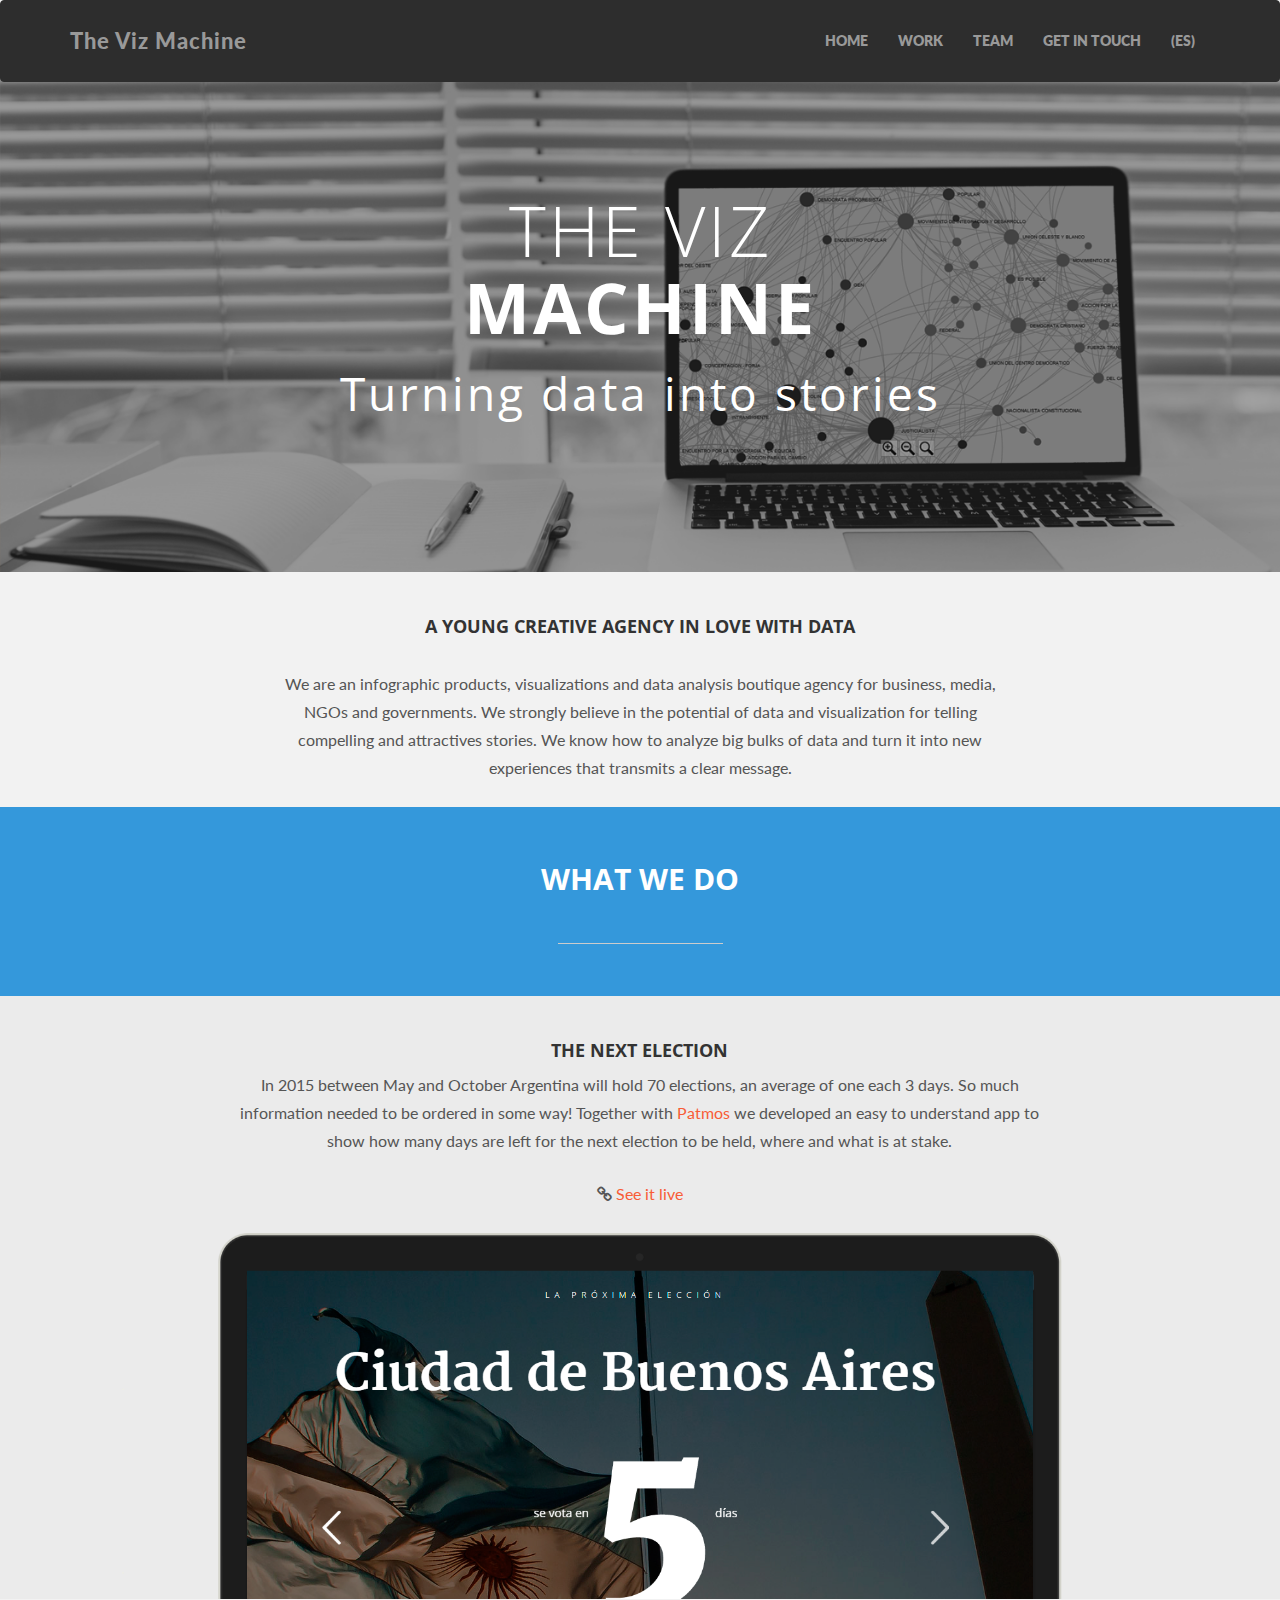
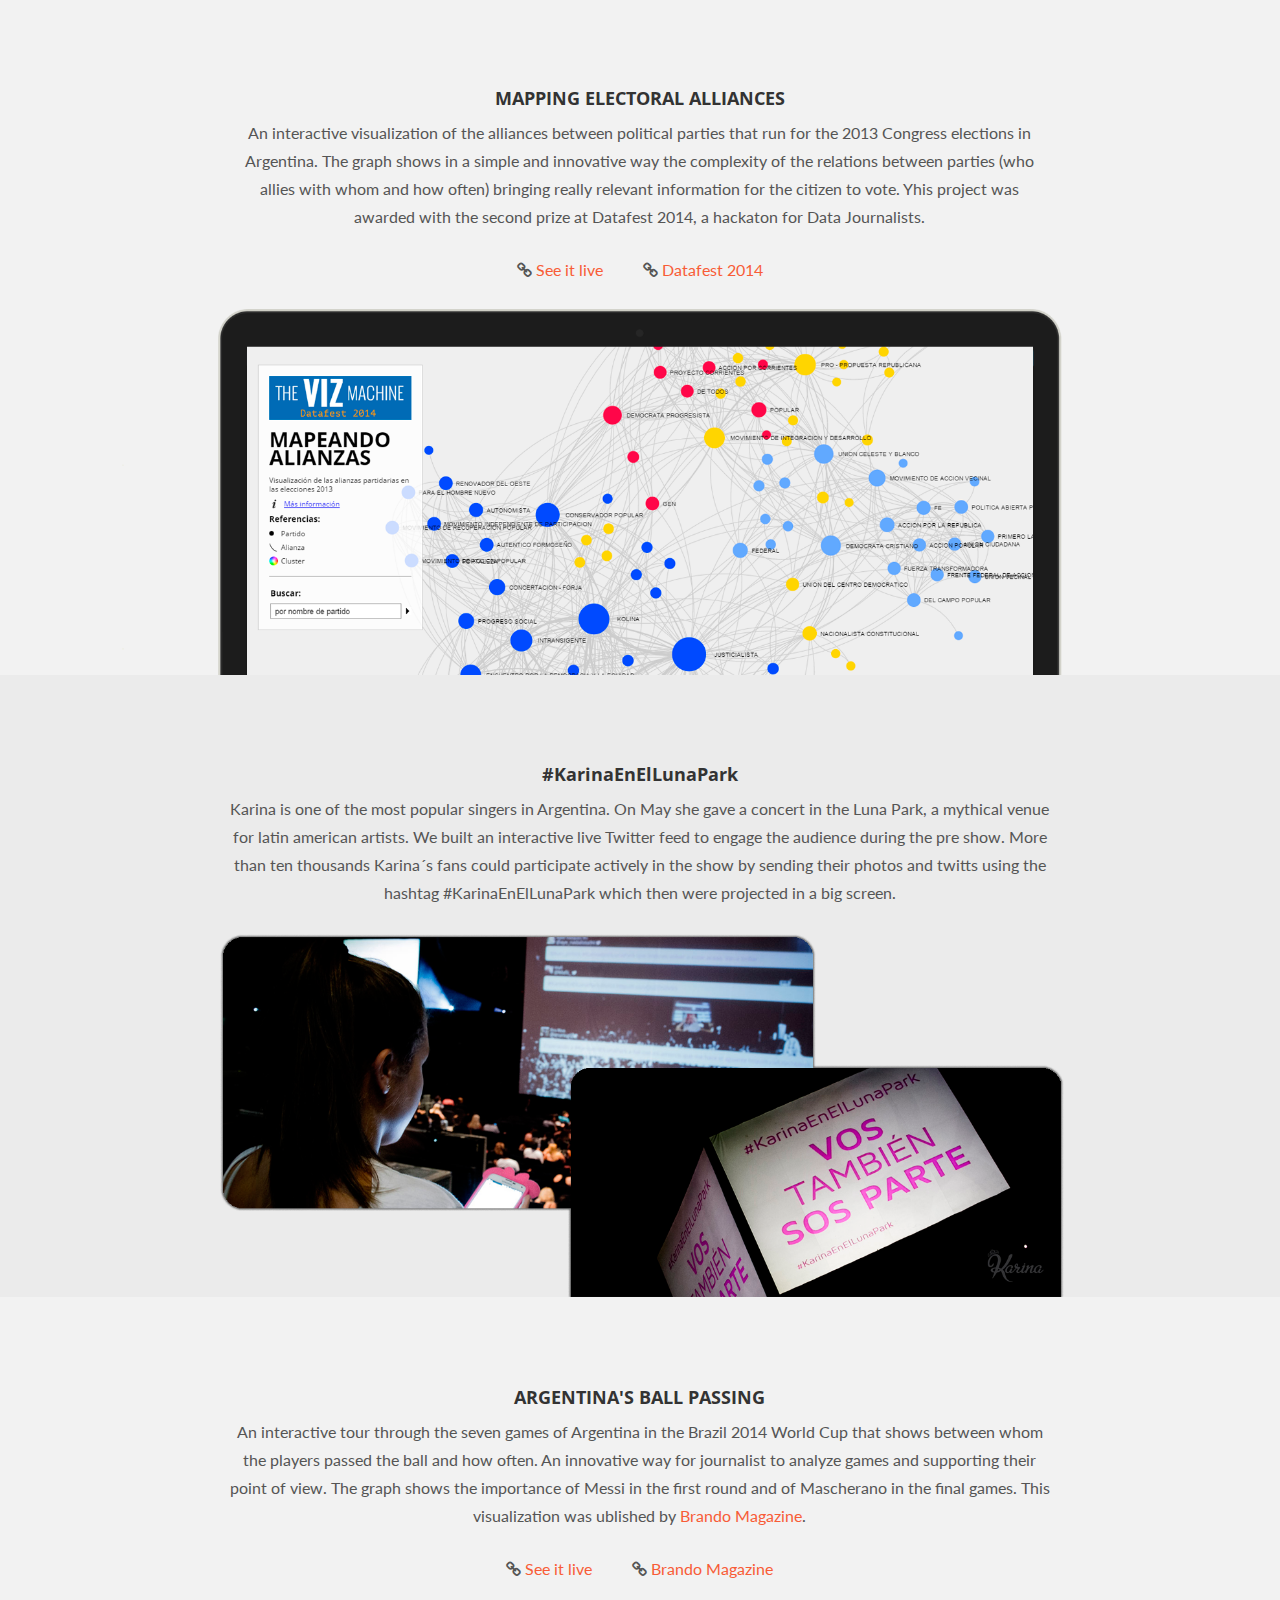
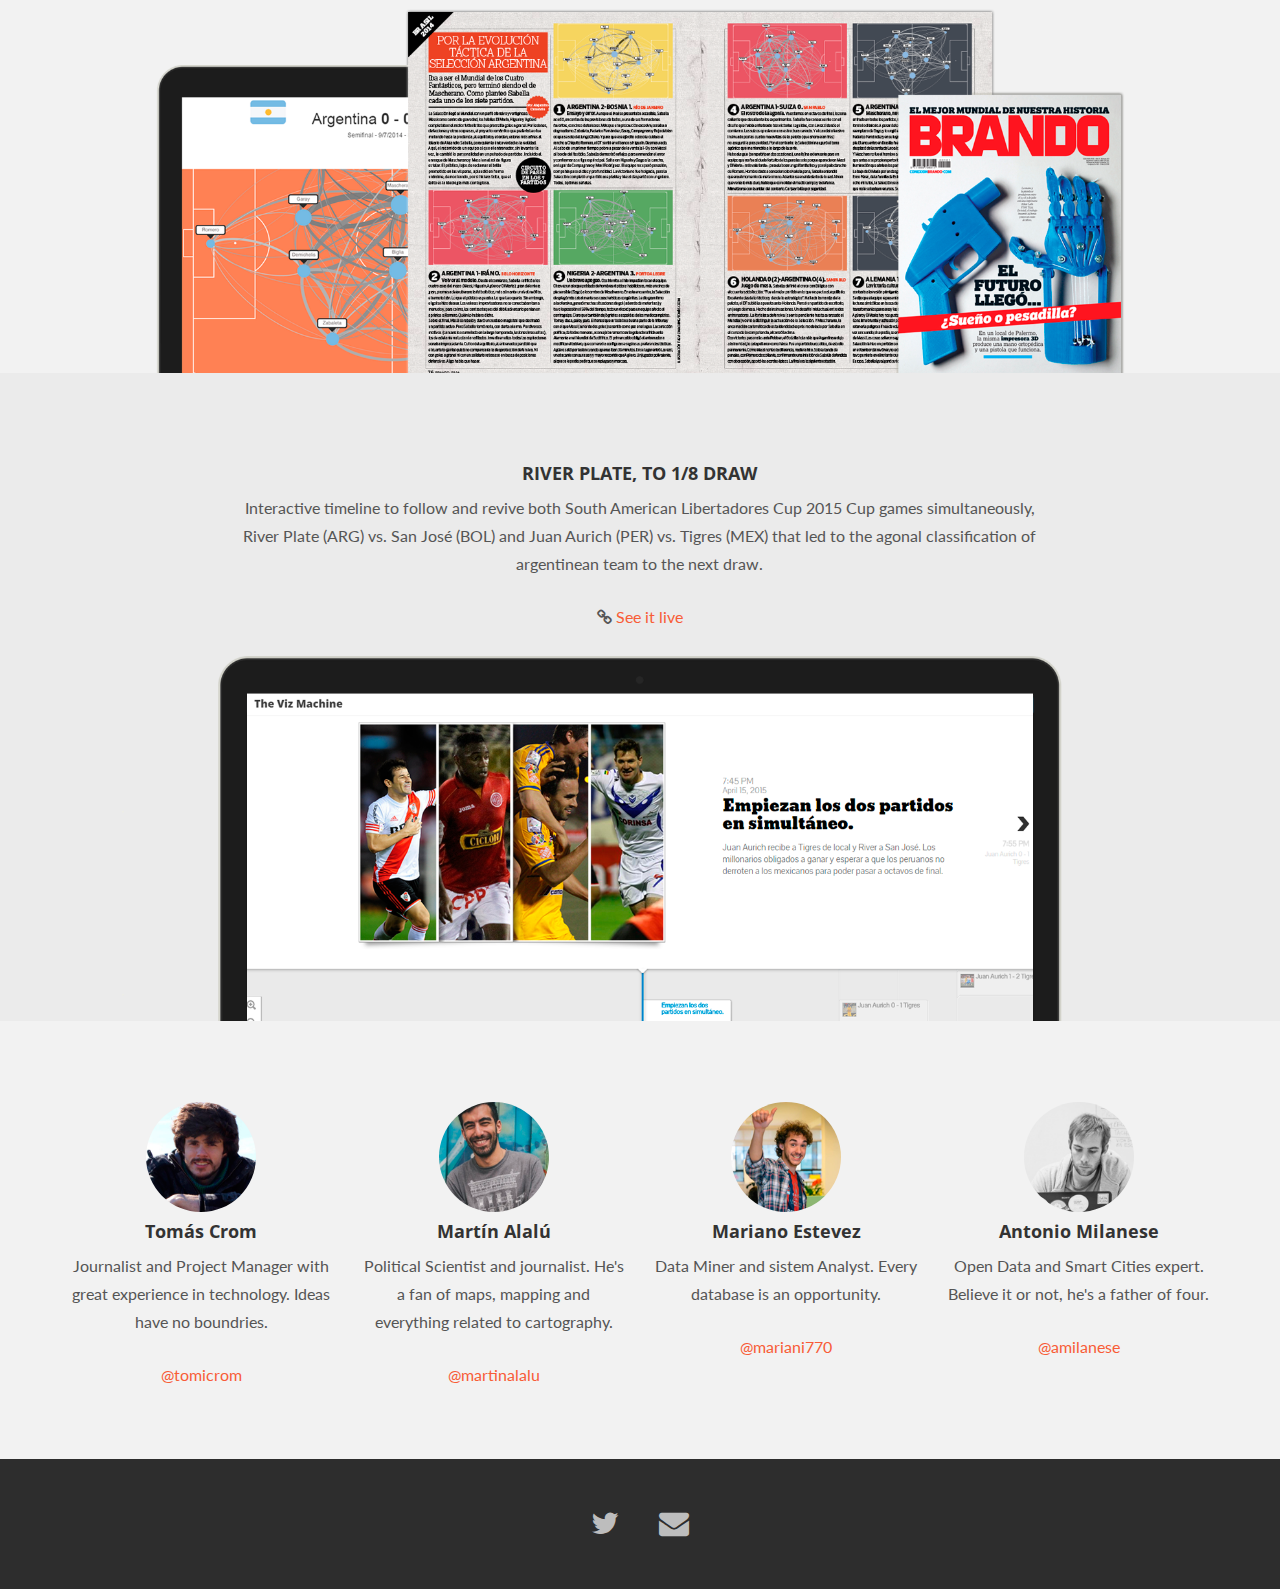
==== index.html @ dc4f29b6 "first commit" ====
<!DOCTYPE html>
<html lang="en">
  <head>
    <meta charset="utf-8">
    <meta http-equiv="X-UA-Compatible" content="IE=edge">
    <meta name="viewport" content="width=deveta ice-width, initial-scale=1.0">
    <link rel="shortcut icon" href="assets/ico/favicon.png">

      <meta name="description" content="We are an infographic products, visualizations and data analysis boutique agency for business, media, NGOs and governments. " />
      <meta name="keywords" content="data, visualization, d3, app, web, open data, infographics, analytics" />
      <meta name="robots" content="INDEX, FOLLOW" />
      <meta name="author" content="The Viz Machine" />
      <meta name="geo.region" content="AR" />



      <!-- Facebook Stuff -->
      <meta property="og:type" content="website" />
      <meta property="og:site_name" content="The Viz Machine" />
      <meta property="og:title" content="The Viz Machine - Turning data into stories" />
      <meta property="og:description" content="We are an infographic products, visualizations and data analysis boutique agency for business, media, NGOs and governments. " />
      <meta property="og:image" content="http://i.imgur.com/usTSU2f.png" />
      <meta property="og:url" content="http://thevizmachine.github.io" />

      
      <!-- Twitter Stuff -->
      <meta property="twitter:card" content="summary_large_image" />
      <meta property="twitter:site" content="@thevizmachine" />
      <meta property="twitter:title" content="The Viz Machine - Turning data into stories" />
      <meta property="twitter:description" content="We are an infographic products, visualizations and data analysis boutique agency for business, media, NGOs and governments." />
      <meta property="twitter:image" content="http://i.imgur.com/MyUVtTA.png" />
      <meta property="twitter:url" content="http://thevizmachine.github.io" />



    <title>The Viz Machine - Turning data into stories</title>

    <!-- Bootstrap core CSS -->
    <link href="assets/css/bootstrap.css" rel="stylesheet">
    <link href="assets/css/font-awesome.min.css" rel="stylesheet">

    <!-- Custom styles for this template -->
    <link href="assets/css/main.css" rel="stylesheet">



    <!-- HTML5 shim and Respond.js IE8 support of HTML5 elements and media queries -->
    <!--[if lt IE 9]>
      <script src="https://oss.maxcdn.com/libs/html5shiv/3.7.0/html5shiv.js"></script>
      <script src="https://oss.maxcdn.com/libs/respond.js/1.3.0/respond.min.js"></script>
    <![endif]-->
  </head>

  <body data-spy="scroll" data-target=".navbar" style="
    margin-top: 0px;
">

    <!-- Fixed navbar -->
    <div id="navbar"class="navbar navbar-inverse" role="navigation" style="
    margin-bottom: 0px;
">
      <div class="container">
        <div class="navbar-header">
          <button type="button" class="navbar-toggle" data-toggle="collapse" data-target=".navbar-collapse">
            <span class="icon-bar"></span>
            <span class="icon-bar"></span>
            <span class="icon-bar"></span>
          </button>
          <a class="navbar-brand" href="#">The Viz Machine</a>
        </div>
        <div class="navbar-collapse collapse">
          <ul class="nav navbar-nav navbar-right">
            <li><a class="anchorLink" href="#top">HOME</a></li>
            <li><a class="anchorLink" href="#work">WORK</a></li>
            <li><a class="anchorLink" href="#team">TEAM</a></li>
            <li><a href="#" data-toggle="modal" data-target="#myModal">GET IN TOUCH</a></li>
            <li><a href="es.html">(ES)</a></li>
           </ul>
        </div><!--/.nav-collapse -->
      </div>
    </div>

	<div id="top">
	<div id="headerwrap">
		<div class="container">
			<div class="row centered">
				<div class="col-lg-8 col-lg-offset-2">
				<h1>THE VIZ <br><b>MACHINE</b><br>
				<small>Turning data into stories</small></h1>
				</div>
			</div><!-- row -->
		</div><!-- container -->
	</div><!-- headerwrap -->
	</div>
	
		<div class="container w">
			<div class="row centered">
				<div class="col-lg-8 col-lg-offset-2">
					<h4>A YOUNG CREATIVE AGENCY IN LOVE WITH DATA</h4> <br>
					<p>We are an infographic products, visualizations and data analysis boutique agency for business, media, NGOs and governments. We strongly believe in the potential of data and visualization for telling compelling and attractives stories. We know how to analyze big bulks of data and turn it into new experiences that transmits a clear message.</p>
				</div>
			</div><!-- row -->
		</div><!-- container -->
	
	<div id="work">
		<div id="blue">
				<div class="container">
					<div class="row centered">
						<div class="col-lg-8 col-lg-offset-2">
							<h2 id="whitetitle">WHAT WE DO</h2><br>
						</div>
						<div class="col-lg-2 col-lg-offset-5">
							<hr>
							
						</div>

					</div><!-- row -->
				</div><!-- container -->
			
			</div>

	<!-- FEATURE SECTION -->

	<div class="container wb2">
		<div class="row centered">

		

		
			<div class="col-lg-8 col-lg-offset-2">
				<h4>THE NEXT ELECTION</h4>
				<p>In 2015 between May and October Argentina will hold 70 elections, an average of one each 3 days. So much information needed to be ordered in some way! Together with <a href="http://patmos.io">Patmos</a> we developed an easy to understand app to show how many days are left for the next election to be held, where and what is at stake.</p>
			<p><i class="fa fa-link"></i> <a href="http://laproximaeleccion.com/">See it live</a></p>

			</div>
			<div class="col-lg-2"></div>
			<div class="col-lg-10 col-lg-offset-1">
				<img class="img-responsive" src="assets/img/lpe.png" alt="">
			</div>
		</div><!-- row -->
	</div><!-- container -->


	<!-- FEATURE SECTION -->
	<div class="container wb1">
		<div class="row centered">
			<br><br>
			<div class="col-lg-8 col-lg-offset-2">
				<h4>MAPPING ELECTORAL ALLIANCES</h4>
				<p>An interactive visualization of the alliances between political parties that run for the 2013 Congress elections in Argentina. The graph shows in a simple and innovative way the complexity of the relations between parties (who allies with whom and how often) bringing really relevant information for the citizen to vote. Yhis project was awarded with the second prize at Datafest 2014, a hackaton for Data Journalists.</p>
			<p><i class="fa fa-link"></i> <a href="http://thevizmachine.github.io/mapeandoalianzas/">See it live</a>&nbsp;&nbsp;&nbsp;&nbsp;&nbsp;&nbsp;&nbsp;&nbsp;&nbsp; <i class="fa fa-link"></i> <a href="http://blogs.lanacion.com.ar/datafest/2014/12/19/ganadores-del-concurso-datafest/">Datafest 2014</a></p>

			</div>
			<div class="col-lg-2"></div>
			<div class="col-lg-10 col-lg-offset-1">
				<img class="img-responsive" src="assets/img/alianzas.png" alt="">
			</div>
		</div><!-- row -->
	</div><!-- container -->

		<!-- FEATURE SECTION -->
	<div class="container wb2">
		<div class="row centered">
			<br><br>
			<div class="col-lg-8 col-lg-offset-2">
				<h4>#KarinaEnElLunaPark</h4>
				<p>Karina is one of the most popular singers in Argentina. On May she gave a concert in the Luna Park, a mythical venue for latin american artists. We built an interactive live Twitter feed to engage the audience during the pre show. More than ten thousands Karina´s fans could participate actively in the show by sending their photos and twitts using the hashtag #KarinaEnElLunaPark which then were projected in a big screen.</p>

			</div>
			<div class="col-lg-2"></div>
			<div class="col-lg-10 col-lg-offset-1">
				<img class="img-responsive" src="assets/img/karina.png" alt="">
			</div>
		</div><!-- row -->
	</div><!-- container -->

		<!-- FEATURE SECTION -->
	<div class="container wb1">
		<div class="row centered">
			<br><br>
			<div class="col-lg-8 col-lg-offset-2">
				<h4>ARGENTINA'S BALL PASSING</h4>
				<p>An interactive tour through the seven games of Argentina in the Brazil 2014 World Cup that shows between whom the players passed the ball and how often. An innovative way for journalist to analyze games and supporting their point of view. The graph shows the importance of Messi in the first round and of Mascherano in the final games. This visualization was ublished by <a href="http://www.conexionbrando.com/">Brando Magazine</a>.</p>
			<p><i class="fa fa-link"></i> <a href="http://thevizmachine.github.io/alospasesitos">See it live</a>&nbsp;&nbsp;&nbsp;&nbsp;&nbsp;&nbsp;&nbsp;&nbsp;&nbsp; <i class="fa fa-link"></i> <a href="http://issuu.com/thevizmachine/docs/evoluciontactica">Brando Magazine</a></p>

			</div>
			<div class="col-lg-2"></div>
			<div class="col-lg-10 col-lg-offset-1">
				<img class="img-responsive" src="assets/img/pasesitos.png" alt="">
			</div>
		</div><!-- row -->
	</div><!-- container -->

		<!-- FEATURE SECTION -->
	<div class="container wb2">
		<div class="row centered">
			<br><br>
			<div class="col-lg-8 col-lg-offset-2">
				<h4>RIVER PLATE, TO 1/8 DRAW</h4>
				<p>Interactive timeline to follow and revive both South American Libertadores Cup 2015 Cup games simultaneously, River Plate (ARG) vs. San José (BOL) and Juan Aurich (PER) vs. Tigres (MEX) that led to the agonal classification of argentinean team to the next draw.</p>
			<p><i class="fa fa-link"></i> <a href="http://thevizmachine.github.io/river">See it live</a></p>

			</div>
			<div class="col-lg-2"></div>
			<div class="col-lg-10 col-lg-offset-1">
				<img class="img-responsive" src="assets/img/river.png" alt="">
			</div>
		</div><!-- row -->
	</div><!-- container -->
</div>

	<div id="team" class="container w">
			<div class="row centered">
				<br><br>
				<div class="col-lg-3">
					<img class="img-circle" src="assets/img/tomi.png" width="110" height="110" alt="">
					<h4>Tomás Crom</h4>
					<p>Journalist and Project Manager with great experience in technology. Ideas have no boundries.</p>
					<p><a href="http://twitter.com/tomicrom">@tomicrom</a></p>
				</div><!-- col-lg-3 -->

				<div class="col-lg-3">
					<img class="img-circle" src="assets/img/marto.png" width="110" height="110" alt="">
					<h4>Martín Alalú</h4>
					<p>Political Scientist and journalist. He's a fan of maps, mapping and everything related to cartography.</p>
					<p><a href="http://twitter.com/martinalalu">@martinalalu</a></p>
				</div><!-- col-lg-3 -->

				<div class="col-lg-3">
					<img class="img-circle" src="assets/img/marian.png" width="110" height="110" alt="">
					<h4>Mariano Estevez</h4>
					<p>Data Miner and sistem Analyst. Every database is an opportunity.</p>
					<p><a href="http://twitter.com/mariani770">@mariani770</a></p>
				</div><!-- col-lg-3 -->

				<div class="col-lg-3">
					<img class="img-circle" src="assets/img/tony.png" width="110" height="110" alt="">
					<h4>Antonio Milanese</h4>
					<p>Open Data and Smart Cities expert. Believe it or not, he's a father of four.</p>
					<p><a href="http://twitter.com/amilanese">@amilanese</a></p>
				</div><!-- col-lg-3 -->

			</div><!-- row -->
			<br>
			<br>
		</div><!-- container -->




	
	
	
	
	<!-- FOOTER -->
	<div id="f">
		<div class="container">
			<div class="row centered">
				<a href="http://twitter.com/thevizmachine"><i class="fa fa-twitter"></i></a><a href="#" data-toggle="modal" data-target="#myModal"><i class="fa fa-envelope"></i></a>
		
			</div><!-- row -->
		</div><!-- container -->
	</div><!-- Footer -->



	<!-- MODAL FOR CONTACT -->
	<!-- Modal -->
	<div class="modal fade" id="myModal" tabindex="-1" role="dialog" aria-labelledby="myModalLabel" aria-hidden="true">
	  <div class="modal-dialog">
	    <div class="modal-content">
	      <div class="modal-header">
	        <button type="button" class="close" data-dismiss="modal" aria-hidden="true">&times;</button>
	        <h4 class="modal-title" id="myModalLabel">Hey! We'd love to hear from you.</h4>
	      </div>
	      <div class="modal-body">
		        <div class="row centered">
		        	<p></p>
		        	<div class="row centered">
		        					<h4><a href="mailto:thevizmachine@gmail.com"><i class="fa fa-envelope"></i> thevizmachine@gmail.com</a></h4><br>
		        					<h4><a href="http://twitter.com/thevizmachine"><i class="fa fa-twitter"></i> thevizmachine</a></h4>
		        					
		        			
		        				</div><!-- row -->
		        	
		        </div>
	      </div>
	      <div class="modal-footer">
	        <button type="button" class="btn btn-danger" data-dismiss="modal">Ok</button>
	      </div>
	    </div><!-- /.modal-content -->
	  </div><!-- /.modal-dialog -->
	</div><!-- /.modal -->


    <!-- Bootstrap core JavaScript
    ================================================== -->
    <!-- Placed at the end of the document so the pages load faster -->
    <script src="https://code.jquery.com/jquery-1.10.2.min.js"></script>
    <script src="assets/js/bootstrap.min.js"></script>
 
    <script type="text/javascript">
    $(function () {
      $('[data-toggle="tooltip"]').tooltip()
    })
    </script>
	<script>
	  (function(i,s,o,g,r,a,m){i['GoogleAnalyticsObject']=r;i[r]=i[r]||function(){
	  (i[r].q=i[r].q||[]).push(arguments)},i[r].l=1*new Date();a=s.createElement(o),
	  m=s.getElementsByTagName(o)[0];a.async=1;a.src=g;m.parentNode.insertBefore(a,m)
	  })(window,document,'script','//www.google-analytics.com/analytics.js','ga');

	  ga('create', 'UA-62264370-1', 'auto');
	  ga('send', 'pageview');

	</script>
	<script>$('a').click(function(){
    $('html, body').animate({
        scrollTop: $( $(this).attr('href') ).offset().top
    }, 500);
    return false;
});</script>

  </body>
</html>
---- assets/css/main.css ----
/*
 * Author: Carlos Alvarez
 * URL: http://alvarez.is
 *
 * Project Name: SPOT - Free Bootstrap 3 Theme
 * Version: 1.0
 * URL: http://blacktie.co
 */
 
/* FONTS */
@import url(http://fonts.googleapis.com/css?family=Lato:300,400,700,900);
@import url(http://fonts.googleapis.com/css?family=Open+Sans:400,300,700,800);

/* OVERALL ASPECT */

body {
  background-color: #f2f2f2;
    font-family: "Lato";
    font-weight: 400;
    font-size: 16px;
    color: #555;

    -webkit-font-smoothing: antialiased;
    -webkit-overflow-scrolling: touch;
    
    margin-top: 70px;

  position: relative;

}

/* Titles */
h1, h2, h3, h4, h5, h6 {
    font-family: "Open Sans";
    font-weight: 700;
    color: #333;
}


/* Paragraph & Typographic */
p {
    line-height: 28px;
    margin-bottom: 25px;
}

.centered {
    text-align: center;
}

/* Links */
a {
    color: #f85c37;
    word-wrap: break-word;

    -webkit-transition: color 0.1s ease-in, background 0.1s ease-in;
    -moz-transition: color 0.1s ease-in, background 0.1s ease-in;
    -ms-transition: color 0.1s ease-in, background 0.1s ease-in;
    -o-transition: color 0.1s ease-in, background 0.1s ease-in;
    transition: color 0.1s ease-in, background 0.1s ease-in;
}

a:hover,
a:focus {
    color: #7b7b7b;
    text-decoration: none;
    outline: 0;
}

a:before,
a:after {
    -webkit-transition: color 0.1s ease-in, background 0.1s ease-in;
    -moz-transition: color 0.1s ease-in, background 0.1s ease-in;
    -ms-transition: color 0.1s ease-in, background 0.1s ease-in;
    -o-transition: color 0.1s ease-in, background 0.1s ease-in;
    transition: color 0.1s ease-in, background 0.1s ease-in;
}

 hr {
    display: block;
    height: 1px;
    border: 0;
    border-top: 1px solid #ccc;
    margin: 1em 0;
    padding: 0;
}


.navbar {
	font-weight: 800;
	font-size: 14px;
	padding-top: 15px;
	padding-bottom: 15px;
}

.navbar-inverse {
	background: #2d2d2d;
	border-color: #2d2d2d;
}



.navbar-inverse .navbar-brand {
	color: #999999;
	font-weight: bolder;
	font-size: 22px;
	letter-spacing: 1px;
}

.navbar-inverse .navbar-brand i {
	color: #ff7878;
	font-size: 22px;
	letter-spacing: 1px;
}

/*TILT*/
.tilt {
  -webkit-transition: all 0.5s ease;
     -moz-transition: all 0.5s ease;
       -o-transition: all 0.5s ease;
      -ms-transition: all 0.5s ease;
          transition: all 0.5s ease;
}
 
.tilt:hover {
  -webkit-transform: rotate(-10deg);
     -moz-transform: rotate(-10deg);
       -o-transform: rotate(-10deg);
      -ms-transform: rotate(-10deg);
          transform: rotate(-10deg);
}

/* ==========================================================================
   Wrap Sections
   ========================================================================== */

#headerwrap {
	background: url(../img/header-bg3.png) no-repeat center top;
	margin-top: -10px;
	padding-top:20px;
	text-align:center;
	background-attachment: relative;
	background-position: center center;
	min-height: 500px;
	width: 100%;
	
    -webkit-background-size: 100%;
    -moz-background-size: 100%;
    -o-background-size: 100%;
    background-size: 100%;

    -webkit-background-size: cover;
    -moz-background-size: cover;
    -o-background-size: cover;
    background-size: cover;


}

#headerwrap h1 {
	margin-top: 100px;
	color: white;
	font-size: 70px;
	font-weight: 300;
	letter-spacing: 3px;
}

#headerwrap h2 {
	color: white;
	font-size: 40px;
	font-weight: 700;
	letter-spacing: 2px;
	text-transform: uppercase;
}

/* Dark Grey Wrap */
#dg {
	background: #e0e0e0;
	padding-top: 70px;
	padding-bottom: 70px;
	text-align: center;
}

#dg h4 {
	font-weight: 700;
}

/* Light Grey */
#lg {
	background: #ebebeb;
	padding-top: 70px;
	padding-bottom: 70px;
	text-align: center;
}

#lg h4 {
	font-weight: 700;
}


/* Red Wrap */
#r {
	background: #ff7878;
	padding-top: 35px;
	padding-bottom: 35px;
}

#r h4 {
	color: white;
	font-weight: 700;
}

#r p {
	color: white;
}

/* Blue Wrap */

#blue {
	background: #3498db;
	padding-top: 35px;
	padding-bottom: 35px;
}

#blue h4 {
	color: white;
	font-weight: 700;
}

#blue p {
	color: white;
}



/* Footer Wrap */
#f {
	background: #2d2d2d;
	padding-top: 30px;
	padding-bottom: 30px;
}

#f i {
	color: #bdbdbd;
	font-size: 30px;
	padding: 20px;
}

#f i:hover {
	color: #ff7878;
}

/****** SECTIONS *****/

.w {
	padding-top: 35px;
}

.w h4 {
	font-weight: 700;
}

.w h3 {
    padding-top: 70px;
    font-weight:900;
}

.w i {
	color: #fff;
	font-size: 30px;
}

.wb {
    padding-top: 35px;
    margin-bottom: 0px;
    
}

.wb h4 {
    font-weight: 700;
}

.wb2 {
	padding-top: 35px;
	margin-bottom: 0px;
    background: #ebebeb;
      width: 100%;
}

.wb2 h4 {
	font-weight: 700;
}

.wb1 {
    padding-top: 35px;
    margin-bottom: 0px;
    background: #f2f2f2;
      width: 100%;
}

.wb1 h4 {
    font-weight: 700;
}





.desc {
	padding-top: 35px;
}

.desc h4 {
	font-weight: 700;
}

.desc i {
	color: #ff7878;
	font-size: 12px;
	padding: 5px;
}

/***** MODAL CONTACT *****/
.modal-content {
	border-radius: 0px;

}

.modal-header {
	background: #bdbdbd;
	color: white;
}

.modal-header h4 {
	font-weight: 700;
}

.modal-body {
	background: #f2f2f2;
    font-family: "Lato";
    font-weight: 300;
    font-size: 16px;
    color: #555;
}

.modal-footer {
	background: #f2f2f2;
	margin-top: 0px; 
}

/* ==========================================================================
   Pricing Tables
   ========================================================================== */
   
.pricing-option {
    padding-bottom: 40px;
}

.pricing-option .pricing-top {
    position: relative;
    background: #222;
    color: white;
    text-align: center;
    font-weight: bold;

    padding: 40px 20px 30px 20px;
    -webkit-box-sizing: border-box;
    -moz-box-sizing: border-box;
    box-sizing: border-box;
}

.pricing-option .pricing-top .special-label {
    display: block;
    width: 100%;
    position: absolute;
    top: 0;
    left: 0;
    background: #1abc9c;
    text-transform: uppercase;
    font-size: 15px;
    font-weight: bold;
    padding: 3px 0;
}

.special .pricing-top {
    background: black;
}

.pricing-option .pricing-edition {
    text-transform: uppercase;
    display: block;
    font-size: 25px;
    letter-spacing: 8px;
}

.pricing-option .price {
    display: inline-block;
    position: relative;
}

.pricing-option .price sup {
    position: absolute;
    top: 50px;
    left: -10px;
    font-size: 24px;
}

.pricing-option .price .price-amount {
    font-size: 108px;
    letter-spacing: -4px;
}

.pricing-option .price small {
    position: relative;
    left: -10px;
    font-size: 18px;
}

.pricing-option ul {
    list-style: none;
    margin: 0;
    background: #eee;
    text-align: center;
    padding-left: 0px;
}

.pricing-option ul li {
    border-bottom: solid 1px #e1e1e1;
    padding-top: 20px;
    padding-bottom: 20px;
}

.pricing-option .pricing-signup {
    display: block;
    text-align: center;
    font-size: 18px;
    font-weight: bold;
    padding: 15px 10px;
    color: white;
    background: #1abc9c;
}

.pricing-option .pricing-signup:hover {
    background: #ff7878;
}


#rcorners2 {
    border-radius: 20px;
    border: 2px solid white;
    padding: 20px; 
    width: 100%;
    height: 100%;    
}

#rcorners1 {
    border-radius: 20px;
    border: 2px solid black;
    padding: 20px; 
    width: 100%;
    height: 100%;    
}

hr {
  color: #123455;
}

#whitetitle {
    color: white;
}
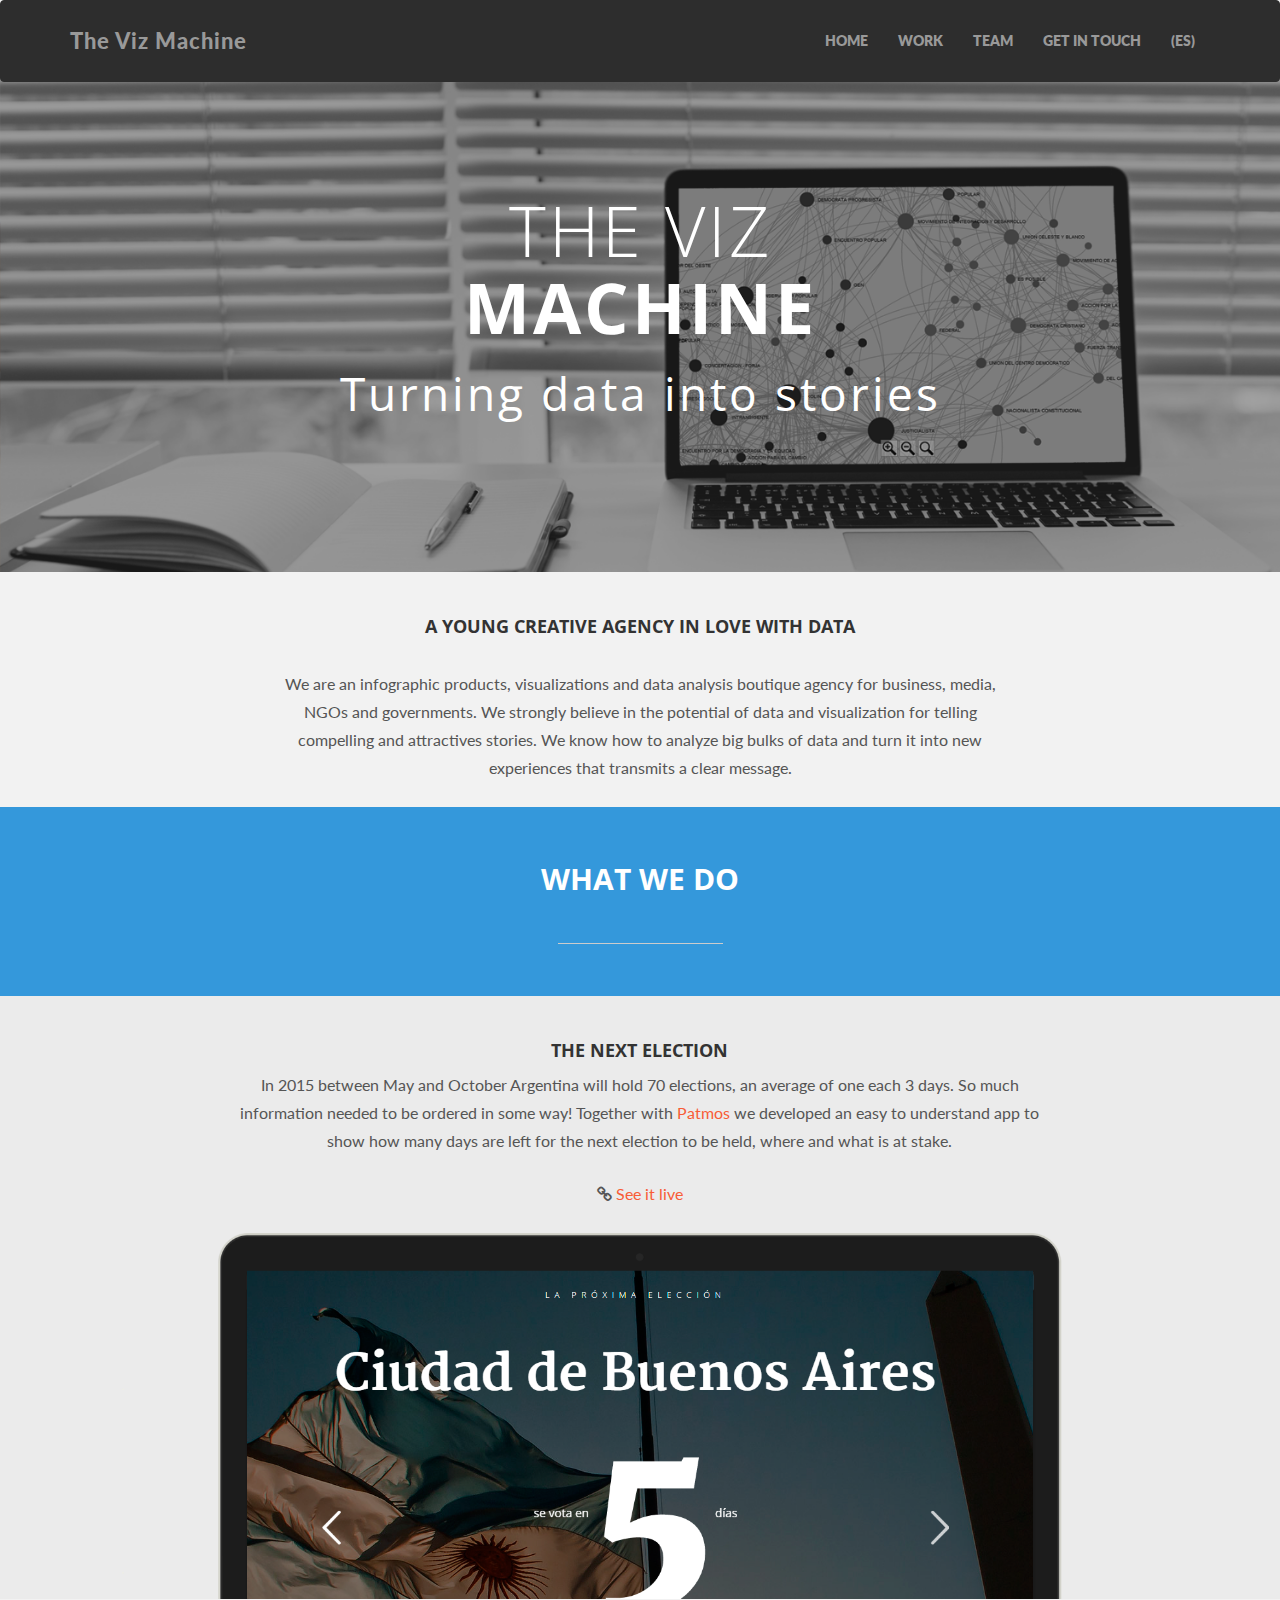
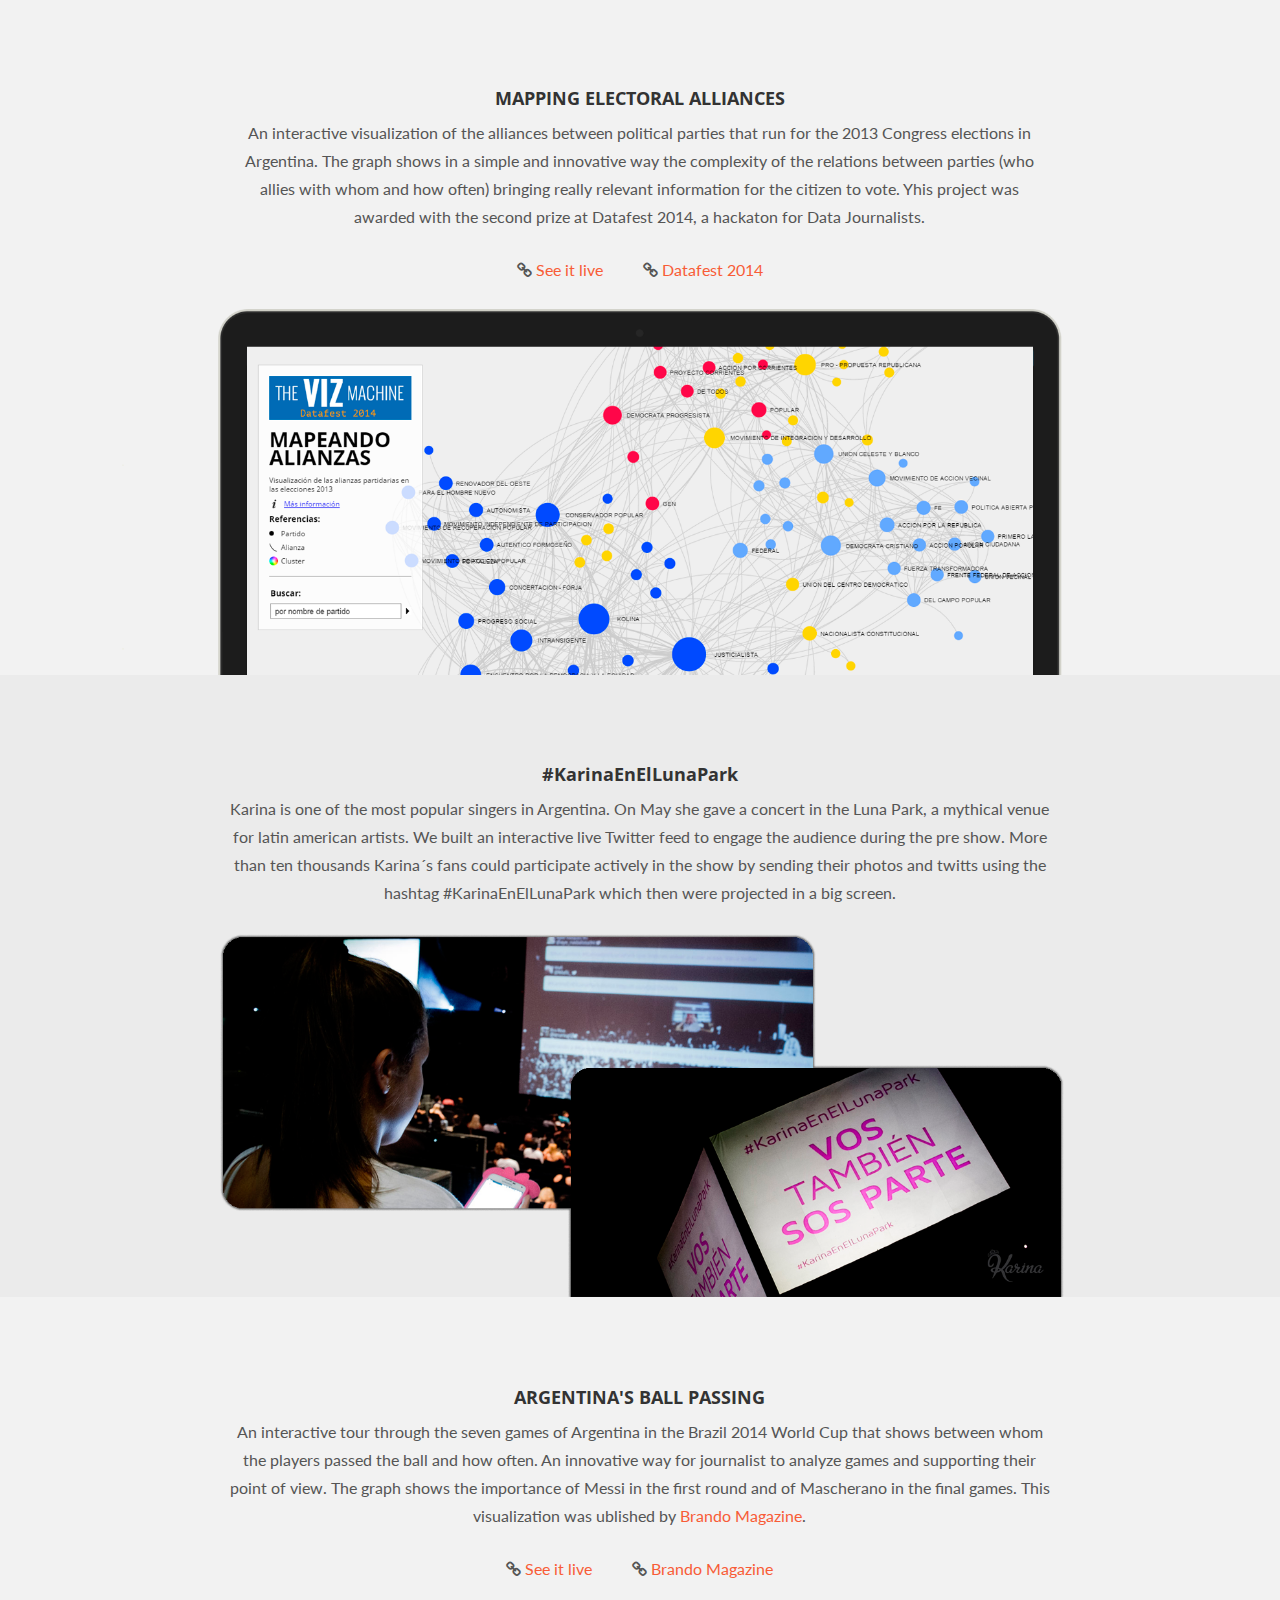
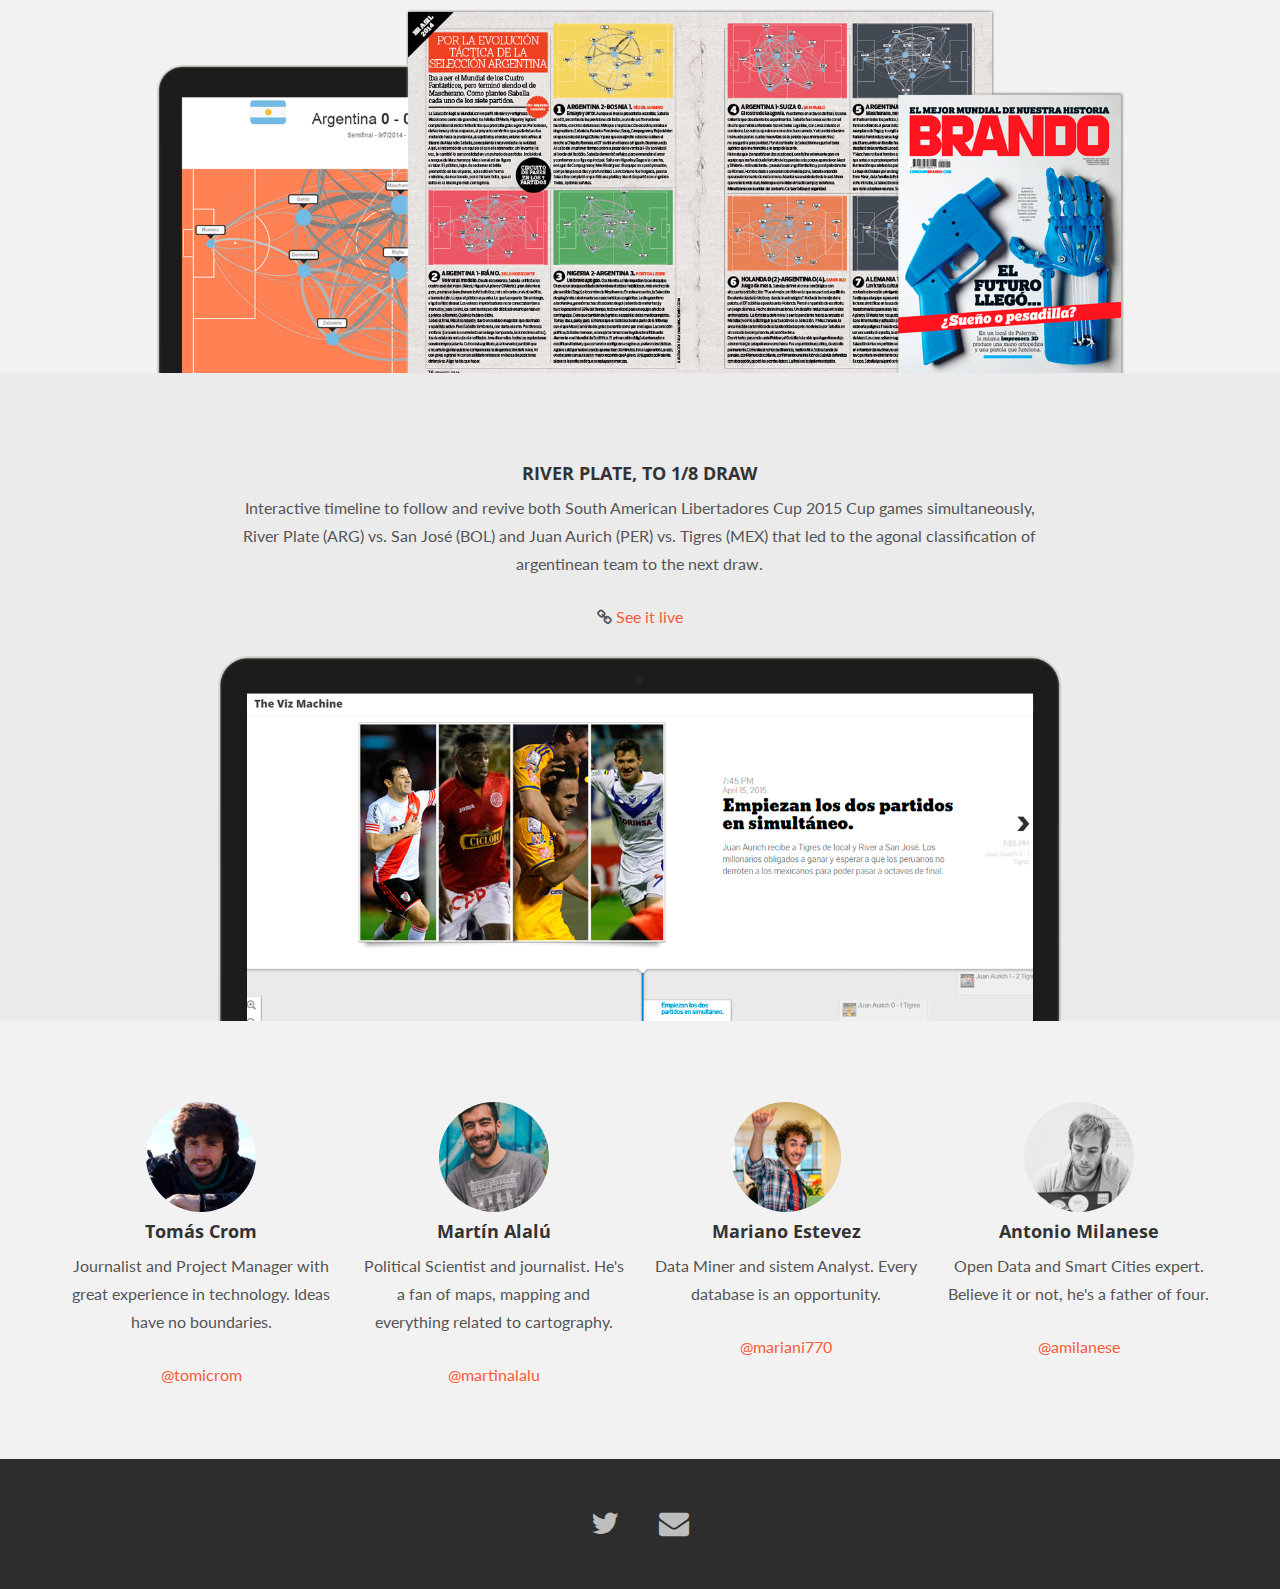
==== commit 9eb50edf: "typo" ====
--- a/index.html
+++ b/index.html
@@ -4,15 +4,31 @@
     <meta charset="utf-8">
     <meta http-equiv="X-UA-Compatible" content="IE=edge">
     <meta name="viewport" content="width=deveta ice-width, initial-scale=1.0">
-    <link rel="shortcut icon" href="assets/ico/favicon.png">
+    
 
       <meta name="description" content="We are an infographic products, visualizations and data analysis boutique agency for business, media, NGOs and governments. " />
       <meta name="keywords" content="data, visualization, d3, app, web, open data, infographics, analytics" />
       <meta name="robots" content="INDEX, FOLLOW" />
       <meta name="author" content="The Viz Machine" />
       <meta name="geo.region" content="AR" />
-
-
+	<!-- FAVICON Stuff -->
+	<link rel="apple-touch-icon" sizes="57x57" href="apple-icon-57x57.png">
+<link rel="apple-touch-icon" sizes="60x60" href="apple-icon-60x60.png">
+<link rel="apple-touch-icon" sizes="72x72" href="apple-icon-72x72.png">
+<link rel="apple-touch-icon" sizes="76x76" href="apple-icon-76x76.png">
+<link rel="apple-touch-icon" sizes="114x114" href="apple-icon-114x114.png">
+<link rel="apple-touch-icon" sizes="120x120" href="apple-icon-120x120.png">
+<link rel="apple-touch-icon" sizes="144x144" href="apple-icon-144x144.png">
+<link rel="apple-touch-icon" sizes="152x152" href="apple-icon-152x152.png">
+<link rel="apple-touch-icon" sizes="180x180" href="apple-icon-180x180.png">
+<link rel="icon" type="image/png" sizes="192x192"  href="android-icon-192x192.png">
+<link rel="icon" type="image/png" sizes="32x32" href="favicon-32x32.png">
+<link rel="icon" type="image/png" sizes="96x96" href="favicon-96x96.png">
+<link rel="icon" type="image/png" sizes="16x16" href="favicon-16x16.png">
+<link rel="manifest" href="manifest.json">
+<meta name="msapplication-TileColor" content="#ffffff">
+<meta name="msapplication-TileImage" content="ms-icon-144x144.png">
+<meta name="theme-color" content="#ffffff">
 
       <!-- Facebook Stuff -->
       <meta property="og:type" content="website" />
@@ -215,7 +231,7 @@
 				<div class="col-lg-3">
 					<img class="img-circle" src="assets/img/tomi.png" width="110" height="110" alt="">
 					<h4>Tomás Crom</h4>
-					<p>Journalist and Project Manager with great experience in technology. Ideas have no boundries.</p>
+					<p>Journalist and Project Manager with great experience in technology. Ideas have no boundaries.</p>
 					<p><a href="http://twitter.com/tomicrom">@tomicrom</a></p>
 				</div><!-- col-lg-3 -->
 
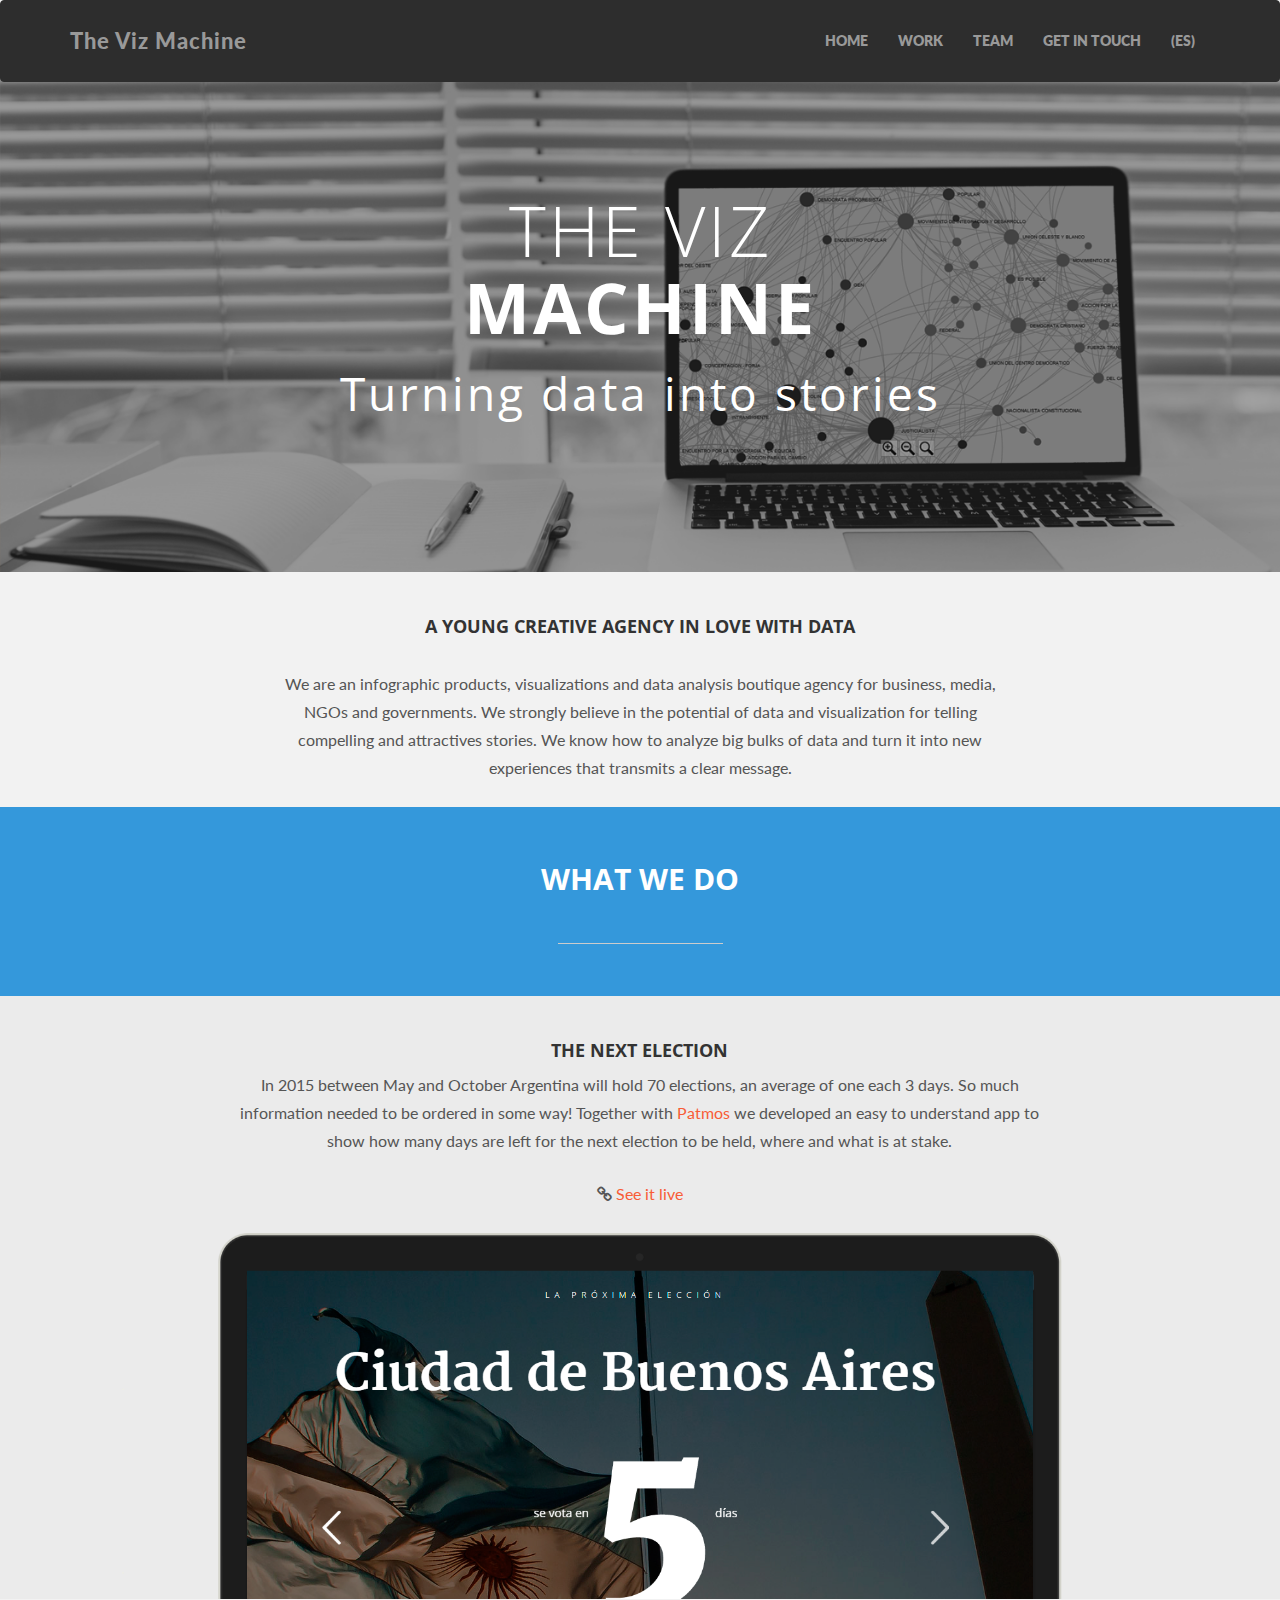
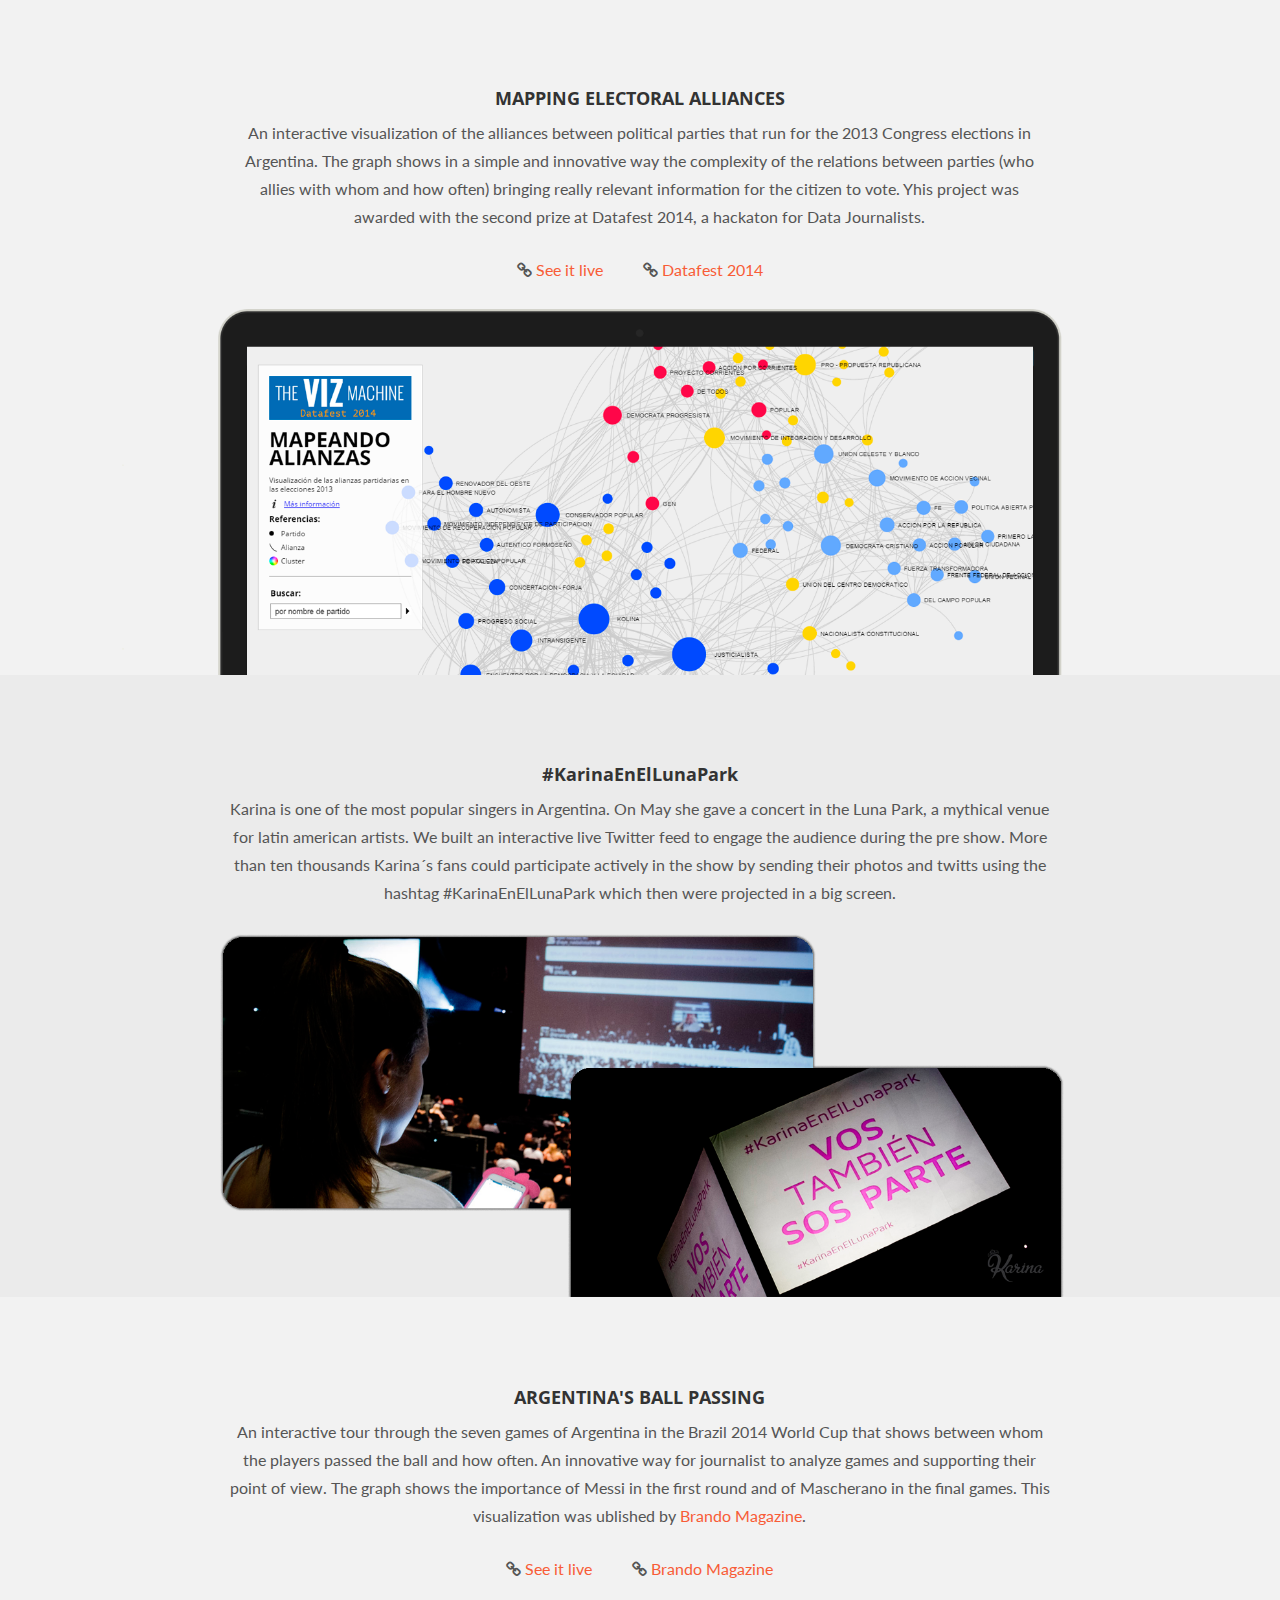
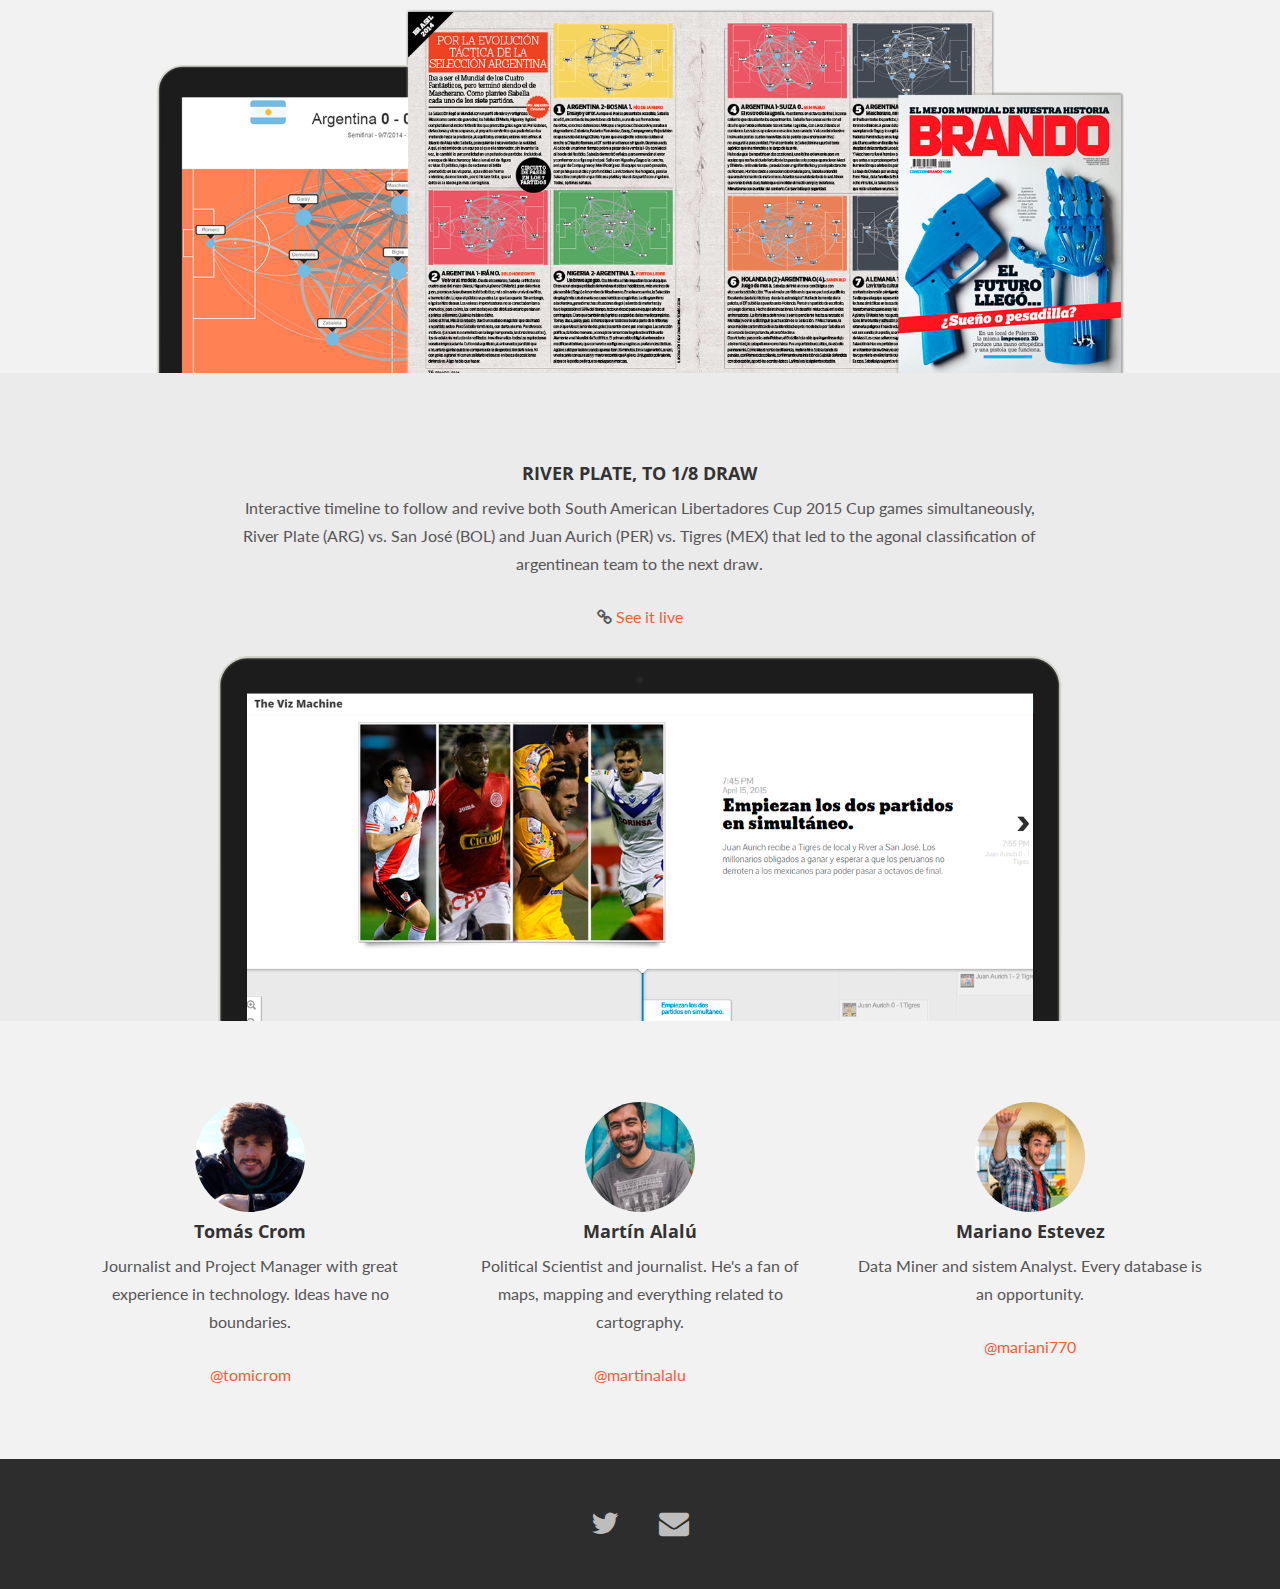
==== commit aadeb9af: "update team" ====
--- a/index.html
+++ b/index.html
@@ -228,33 +228,28 @@
 	<div id="team" class="container w">
 			<div class="row centered">
 				<br><br>
-				<div class="col-lg-3">
+				<div class="col-md-4">
 					<img class="img-circle" src="assets/img/tomi.png" width="110" height="110" alt="">
 					<h4>Tomás Crom</h4>
 					<p>Journalist and Project Manager with great experience in technology. Ideas have no boundaries.</p>
 					<p><a href="http://twitter.com/tomicrom">@tomicrom</a></p>
 				</div><!-- col-lg-3 -->
 
-				<div class="col-lg-3">
+				<div class="col-md-4">
 					<img class="img-circle" src="assets/img/marto.png" width="110" height="110" alt="">
 					<h4>Martín Alalú</h4>
 					<p>Political Scientist and journalist. He's a fan of maps, mapping and everything related to cartography.</p>
 					<p><a href="http://twitter.com/martinalalu">@martinalalu</a></p>
 				</div><!-- col-lg-3 -->
 
-				<div class="col-lg-3">
+				<div class="col-md-4">
 					<img class="img-circle" src="assets/img/marian.png" width="110" height="110" alt="">
 					<h4>Mariano Estevez</h4>
 					<p>Data Miner and sistem Analyst. Every database is an opportunity.</p>
 					<p><a href="http://twitter.com/mariani770">@mariani770</a></p>
 				</div><!-- col-lg-3 -->
 
-				<div class="col-lg-3">
-					<img class="img-circle" src="assets/img/tony.png" width="110" height="110" alt="">
-					<h4>Antonio Milanese</h4>
-					<p>Open Data and Smart Cities expert. Believe it or not, he's a father of four.</p>
-					<p><a href="http://twitter.com/amilanese">@amilanese</a></p>
-				</div><!-- col-lg-3 -->
+			
 
 			</div><!-- row -->
 			<br>
